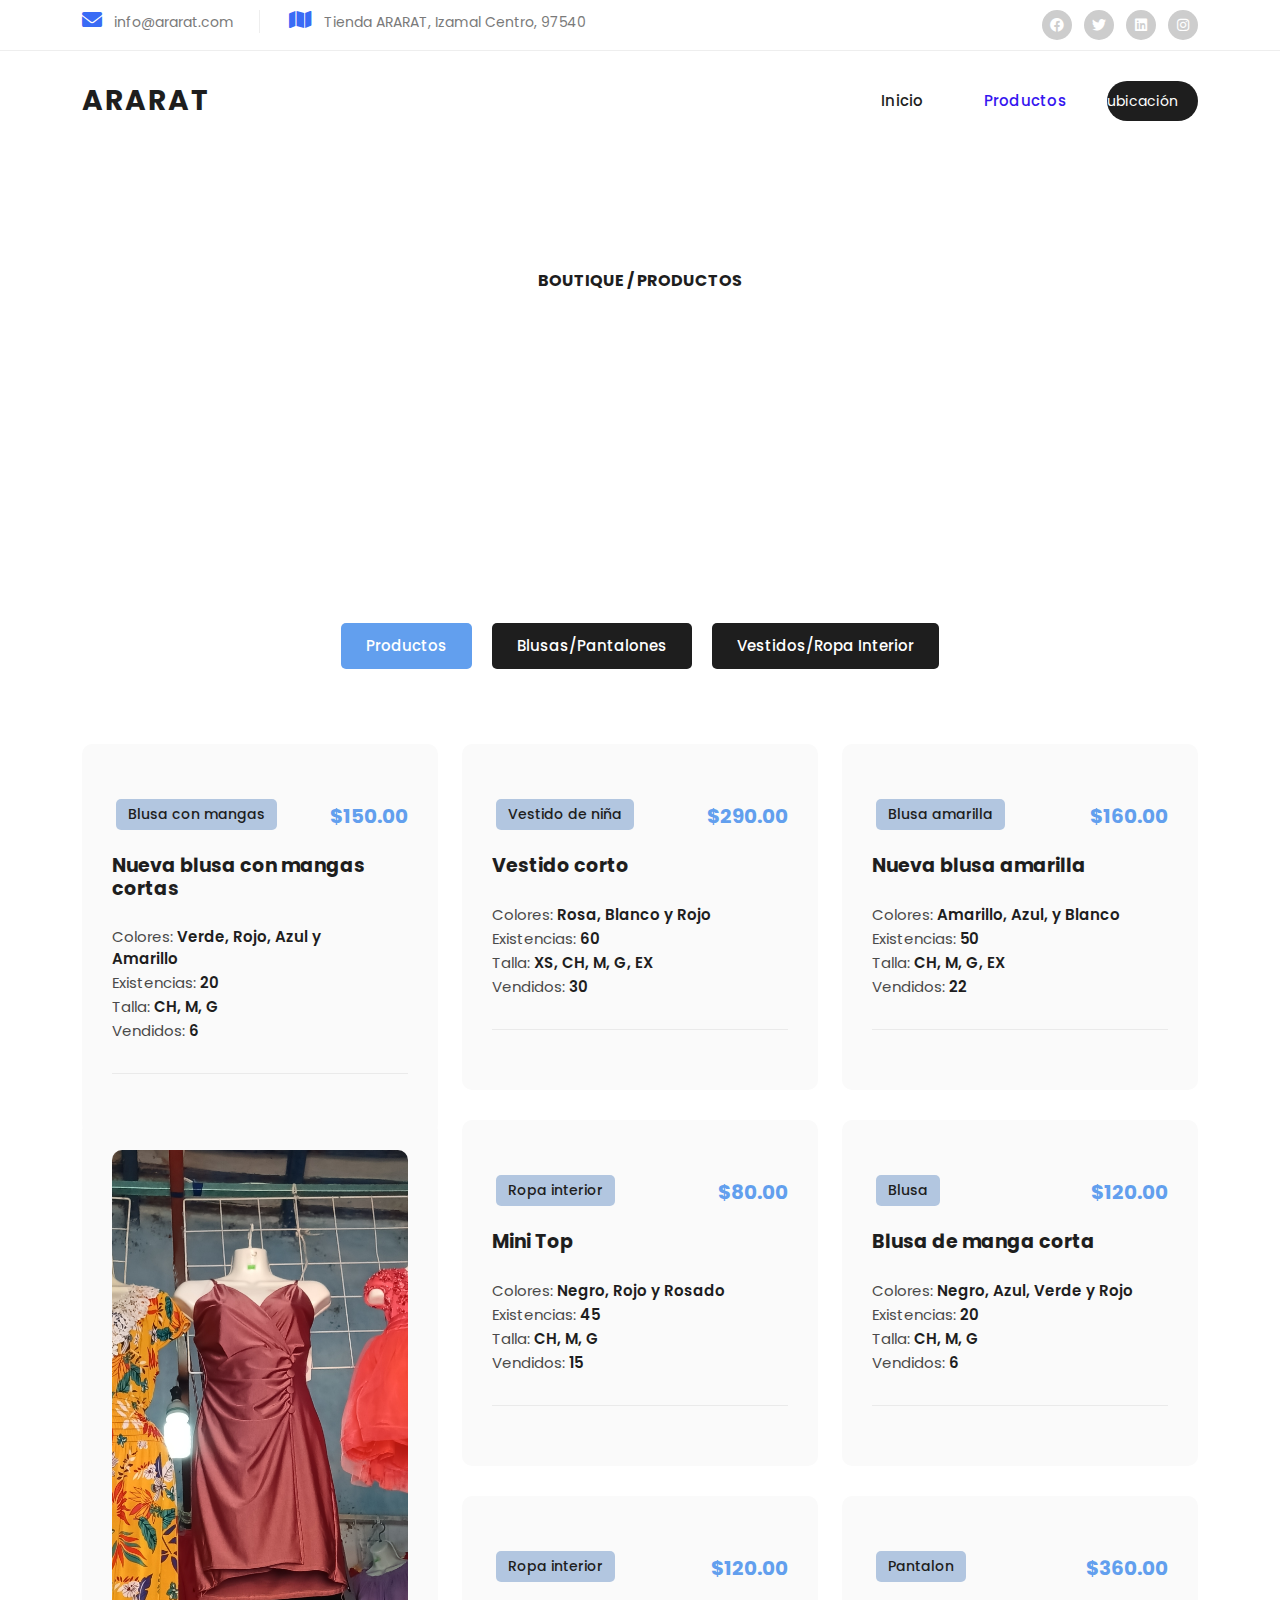
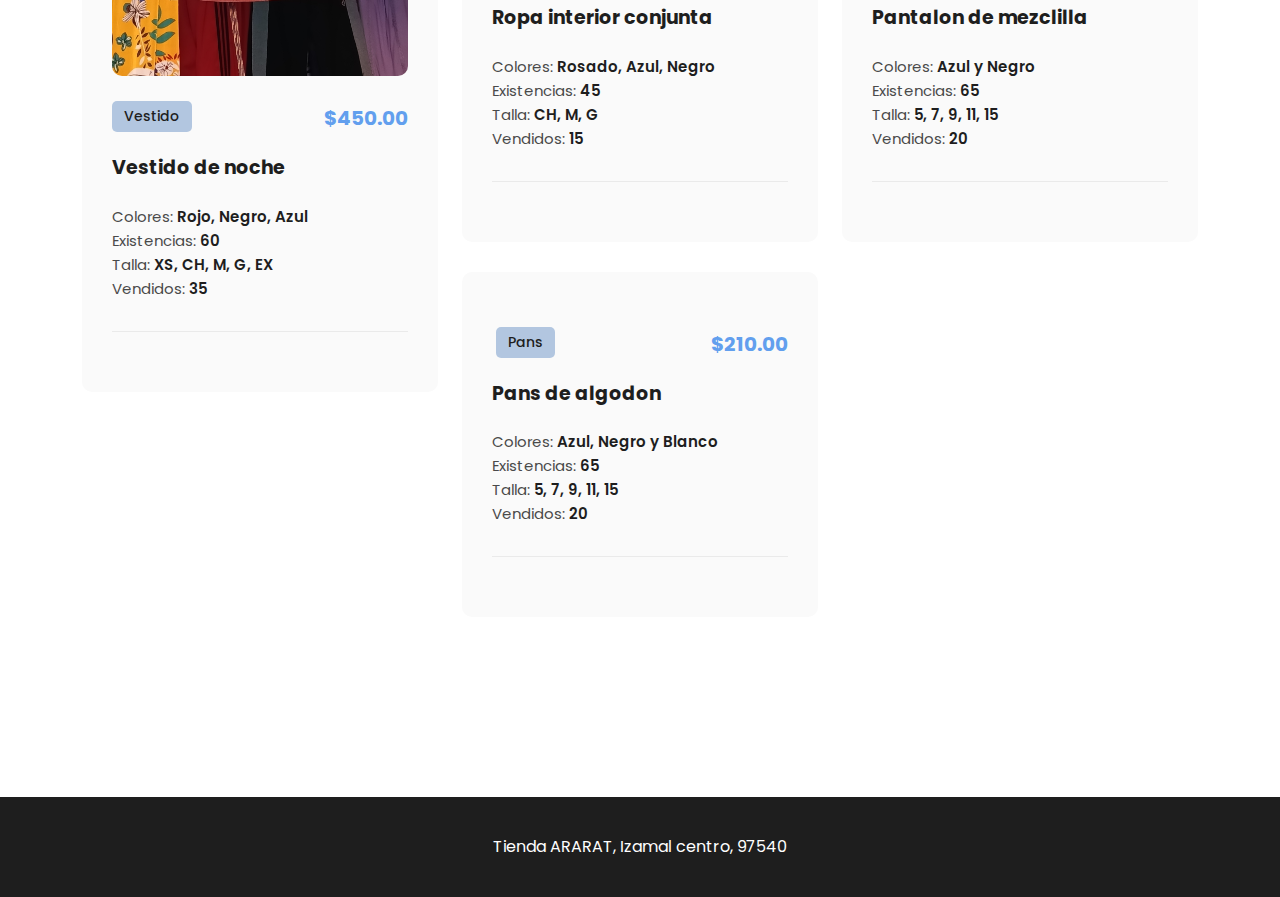
==== productos.html @ 34fafa38 "Add files via upload" ====
<!DOCTYPE html>
<html lang="en">

  <head>

    <meta charset="utf-8">
    <meta name="viewport" content="width=device-width, initial-scale=1, shrink-to-fit=no">
    <link href="https://fonts.googleapis.com/css2?family=Poppins:wght@100;200;300;400;500;600;700;800;900&display=swap" rel="stylesheet">

    <title>Tienda Ararat</title>

    <!-- Bootstrap core CSS -->
    <link href="vendor/bootstrap/css/bootstrap.min.css" rel="stylesheet">

    <!-- Additional CSS Files -->
    <link rel="stylesheet" href="assets/css/fontawesome.css">
    <link rel="stylesheet" href="assets/css/templatemo-villa-agency.css">
    <link rel="stylesheet" href="assets/css/owl.css">
    <link rel="stylesheet" href="assets/css/animate.css">
    <link rel="stylesheet"href="https://unpkg.com/swiper@7/swiper-bundle.min.css"/>
<!--

TemplateMo 591 villa agency

https://templatemo.com/tm-591-villa-agency

-->
  </head>

<body>

  <!-- ***** Preloader Start ***** -->
  <div id="js-preloader" class="js-preloader">
    <div class="preloader-inner">
      <span class="dot"></span>
      <div class="dots">
        <span></span>
        <span></span>
        <span></span>
      </div>
    </div>
  </div>
  <!-- ***** Preloader End ***** -->

  <div class="sub-header">
    <div class="container">
      <div class="row">
        <div class="col-lg-8 col-md-8">
          <ul class="info">
            <li><i class="fa fa-envelope"></i> info@ararat.com</li>
            <li><i class="fa fa-map"></i> Tienda ARARAT, Izamal Centro, 97540</li>
          </ul>
        </div>
        <div class="col-lg-4 col-md-4">
          <ul class="social-links">
            <li><a href="#"><i class="fab fa-facebook"></i></a></li>
            <li><a href="#"><i class="fab fa-twitter"></i></a></li>
            <li><a href="#"><i class="fab fa-linkedin"></i></a></li>
            <li><a href="#"><i class="fab fa-instagram"></i></a></li>
          </ul>
        </div>
      </div>
    </div>
  </div>

  <!-- ***** Header Area Start ***** -->
  <header class="header-area header-sticky">
    <div class="container">
        <div class="row">
            <div class="col-12">
                <nav class="main-nav">
                    <!-- ***** Logo Start ***** -->
                    <a href="index.html" class="logo">
                        <h1>ARARAT</h1>
                    </a>
                    <!-- ***** Logo End ***** -->
                    <!-- ***** Menu Start ***** -->
                    <ul class="nav">
                      <li><a href="index.html">Inicio</a></li>
                      <li><a href="productos.html" class="active">Productos</a></li>
                      <li><a href="ubica.html">ubicación</a></li>
                      
                  </ul>   
                    <a class='menu-trigger'>
                        <span>Menu</span>
                    </a>
                    <!-- ***** Menu End ***** -->
                </nav>
            </div>
        </div>
    </div>
  </header>
  <!-- ***** Header Area End ***** -->

  <div class="page-heading header-text">
    <div class="container">
      <div class="row">
        <div class="col-lg-12">
          <span class="breadcrumb"><a href="#">
            <h6>BOUTIQUE</a> / PRODUCTOS</span></h6>
          <h3>Categorias</h3>
        </div>
      </div>
    </div>
  </div>

  <div class="section properties">
    <div class="container">
      <ul class="properties-filter">
        <li>
          <a class="is_active" href="#!" data-filter="*">Productos</a>
        </li>
        <li>
          <a href="#!" data-filter=".adv">Blusas/Pantalones</a>
        </li>
        <li>
          <a href="#!" data-filter=".str">Vestidos/Ropa Interior</a>
        </li>
      </ul>
      <div class="row properties-box">
        <div class="col-lg-4 col-md-6 align-self-center mb-30 properties-items col-md-6 adv">
          <div class="item">
            <a href="property-details.html"><img src="assets/images/blusa1.jpg" alt=""></a>
            <span class="category">Blusa con mangas</span>
            <h6>$150.00</h6>
            <h4><a href="property-details.html">Nueva blusa con mangas cortas</a></h4>
            <ul>
              <li>Colores: <span>Verde, Rojo, Azul y Amarillo</span></li>
              <li>Existencias: <span>20</span></li> <p>
              <li>Talla: <span>CH, M, G</span></li> <p>
              <li>Vendidos: <span>6</span></li> <p>
            </ul>
            <div class="main-button">
              
            </div>
          </div>
        </div>
        <div class="col-lg-4 col-md-6 align-self-center mb-30 properties-items col-md-6 str">
          <div class="item">
            <a href="property-details.html"><img src="assets/images/vestidoniña.jpg" alt=""></a>
            <span class="category">Vestido de niña</span>
            <h6>$290.00</h6>
            <h4><a href="property-details.html">Vestido corto</a></h4>
            <ul>
              <li>Colores: <span>Rosa, Blanco y Rojo</span></li>
              <li>Existencias: <span>60</span></li> <p>
              <li>Talla: <span>XS, CH, M, G, EX</span></li> <p>
              <li>Vendidos: <span>30</span></li> <p>
            </ul>
            <div class="main-button">
              
            </div>
          </div>
        </div>
        <div class="col-lg-4 col-md-6 align-self-center mb-30 properties-items col-md-6 adv rac">
          <div class="item">
            <a href="property-details.html"><img src="assets/images/blusa2.jpg" alt=""></a>
            <span class="category">Blusa amarilla</span>
            <h6>$160.00</h6>
            <h4><a href="property-details.html">Nueva blusa amarilla</a></h4>
            <ul>
              <li>Colores: <span>Amarillo, Azul, y Blanco</span></li>
              <li>Existencias: <span>50</span></li> <p>
              <li>Talla: <span>CH, M, G, EX</span></li> <p>
              <li>Vendidos: <span>22</span></li> <p>
            </ul>
            <div class="main-button">
              
            </div>
          </div>
        </div>
        <div class="col-lg-4 col-md-6 align-self-center mb-30 properties-items col-md-6 str">
          <div class="item">
            <a href="property-details.html"><img src="assets/images/vestido2.jpg" alt=""></a>
            <span class="category">Vestido</span>
            <h6>$450.00</h6>
            <h4><a href="property-details.html">Vestido de noche</a></h4>
            <ul>
              <li>Colores: <span>Rojo, Negro, Azul</span></li>
              <li>Existencias: <span>60</span></li> <p>
              <li>Talla: <span>XS, CH, M, G, EX</span></li> <p>
              <li>Vendidos: <span>35</span></li> <p>
            </ul>
            <div class="main-button">
              
            </div>
          </div>
        </div>
        <div class="col-lg-4 col-md-6 align-self-center mb-30 properties-items col-md-6 rac str">
          <div class="item">
            <a href="property-details.html"><img src="assets/images/top.jpg" alt=""></a>
            <span class="category">Ropa interior</span>
            <h6>$80.00</h6>
            <h4><a href="property-details.html">Mini Top</a></h4>
            <ul>
              <li>Colores: <span>Negro, Rojo y Rosado</span></li>
              <li>Existencias: <span>45</span></li> <p>
              <li>Talla: <span>CH, M, G</span></li> <p>
              <li>Vendidos: <span>15</span></li> <p>
            </ul>
            <div class="main-button">
             
            </div>
          </div>
        </div>
        <div class="col-lg-4 col-md-6 align-self-center mb-30 properties-items col-md-6 rac adv">
          <div class="item">
            <a href="property-details.html"><img src="assets/images/blusa3.jpg" alt=""></a>
            <span class="category">Blusa</span>
            <h6>$120.00</h6>
            <h4><a href="property-details.html">Blusa de manga corta</a></h4>
            <ul>
              <li>Colores: <span>Negro, Azul, Verde y Rojo</span></li>
              <li>Existencias: <span>20</span></li> <p>
              <li>Talla: <span>CH, M, G</span></li> <p>
              <li>Vendidos: <span>6</span></li> <p>
            </ul>
            <div class="main-button">
             
            </div>
          </div>
        </div>
        <div class="col-lg-4 col-md-6 align-self-center mb-30 properties-items col-md-6 rac str">
          <div class="item">
            <a href="property-details.html"><img src="assets/images/ropainterior.jpg" alt=""></a>
            <span class="category">Ropa interior</span>
            <h6>$120.00</h6>
            <h4><a href="property-details.html">Ropa interior conjunta</a></h4>
            <ul>
              <li>Colores: <span>Rosado, Azul, Negro</span></li>
              <li>Existencias: <span>45</span></li> <p>
              <li>Talla: <span>CH, M, G</span></li> <p>
              <li>Vendidos: <span>15</span></li> <p>
            </ul>
            <div class="main-button">
              
            </div>
          </div>
        </div>
        <div class="col-lg-4 col-md-6 align-self-center mb-30 properties-items col-md-6 rac adv">
          <div class="item">
            <a href="property-details.html"><img src="assets/images/pantalon1.jpg" alt=""></a>
            <span class="category">Pantalon</span>
            <h6>$360.00</h6>
            <h4><a href="property-details.html">Pantalon de mezclilla</a></h4>
            <ul>
              <li>Colores: <span>Azul y Negro</span></li>
              <li>Existencias: <span>65</span></li> <p>
              <li>Talla: <span>5, 7, 9, 11, 15</span></li> <p>
              <li>Vendidos: <span>20</span></li> <p>
            </ul>
            <div class="main-button">
              
            </div>
          </div>
        </div>
        <div class="col-lg-4 col-md-6 align-self-center mb-30 properties-items col-md-6 rac adv">
          <div class="item">
            <a href="property-details.html"><img src="assets/images/pans.jpg" alt=""></a>
            <span class="category">Pans</span>
            <h6>$210.00</h6>
            <h4><a href="property-details.html">Pans de algodon</a></h4>
            <ul>
              <li>Colores: <span>Azul, Negro y Blanco</span></li>
              <li>Existencias: <span>65</span></li> <p>
              <li>Talla: <span>5, 7, 9, 11, 15</span></li> <p>
              <li>Vendidos: <span>20</span></li> <p>
            </ul>
            <div class="main-button">
              
            </div>
          </div>
        </div>
      </div>
      <div class="row">
        <div class="col-lg-12">
          
        </div>
      </div>
    </div>
  </div>

  <footer>
    <div class="container">
      <div class="col-lg-12">
        <p>Tienda ARARAT, Izamal centro, 97540 
  </footer>

  <!-- Scripts -->
  <!-- Bootstrap core JavaScript -->
  <script src="vendor/jquery/jquery.min.js"></script>
  <script src="vendor/bootstrap/js/bootstrap.min.js"></script>
  <script src="assets/js/isotope.min.js"></script>
  <script src="assets/js/owl-carousel.js"></script>
  <script src="assets/js/counter.js"></script>
  <script src="assets/js/custom.js"></script>

  </body>
</html>
---- assets/css/templatemo-villa-agency.css ----
/*

TemplateMo 591 villa agency

https://templatemo.com/tm-591-villa-agency

*/

/* ---------------------------------------------
Table of contents
------------------------------------------------
01. font & reset css
02. reset
03. global styles
04. header
05. banner
06. features
07. testimonials
08. contact
09. footer

--------------------------------------------- */
/* 
---------------------------------------------
font & reset css
--------------------------------------------- 
*/
@import url("https://fonts.googleapis.com/css2?family=Poppins:wght@100;200;300;400;500;600;700;800;900");
/* 
---------------------------------------------
reset
--------------------------------------------- 
*/
html, body, div, span, applet, object, iframe, h1, h2, h3, h4, h5, h6, p, blockquote, div
pre, a, abbr, acronym, address, big, cite, code, del, dfn, em, font, img, ins, kbd, q,
s, samp, small, strike, strong, sub, sup, tt, var, b, u, i, center, dl, dt, dd, ol, ul, li,
figure, header, nav, section, article, aside, footer, figcaption {
  margin: 0;
  padding: 0;
  border: 0;
  outline: 0;
}

.clearfix:after {
  content: ".";
  display: block;
  clear: both;
  visibility: hidden;
  line-height: 0;
  height: 0;
}

.clearfix {
  display: inline-block;
}

html[xmlns] .clearfix {
  display: block;
}

* html .clearfix {
  height: 1%;
}

ul, li {
  padding: 0;
  margin: 0;
  list-style: none;
}

header, nav, section, article, aside, footer, hgroup {
  display: block;
}

* {
  box-sizing: border-box;
}

html, body {
  font-family: 'Poppins', sans-serif;
  -ms-text-size-adjust: 100%;
  -webkit-font-smoothing: antialiased;
  -moz-osx-font-smoothing: grayscale;
}

a {
  text-decoration: none !important;
}

h1, h2, h3, h4, h5, h6 {
  color: #1e1e1e;
  margin-top: 0px;
  margin-bottom: 0px;
  font-weight: 700;
}

ul {
  margin-bottom: 0px;
}

p {
  font-size: 14px;
  line-height: 28px;
  color: #4a4a4a;
}

img {
  width: 100%;
  overflow: hidden;
}

/* 
---------------------------------------------
Global Styles
--------------------------------------------- 
*/
html,
body {
  font-family: 'Poppins', sans-serif;
}

::selection {
  background: #0071f8;
  color: #fff;
}

::-moz-selection {
  background: #0071f8;
  color: #fff;
}

.section {
  margin-top: 120px;
}

.section-heading {
  margin-bottom: 70px;
}

.section-heading h2 {
  font-size: 40px;
  font-weight: 700;
  text-transform: capitalize;
  margin-top: 20px;
  line-height: 56px;
}

.section-heading h2 em {
  font-style: normal;
  color: #0071f8;
}

.section-heading h6 {
  color: #629fee;
  font-size: 15px;
  text-transform: uppercase;
  font-weight: 700;
}

.icon-button a {
  display: inline-block;
  background-color: #1e1e1e;
  color: #fff;
  font-size: 14px;
  font-weight: 400;
  height: 50px;
  line-height: 50px;
  padding: 0px 30px 0px 0px;
  border-radius: 25px;
  transition: all .3s;
}

.icon-button a i {
  background-color: #0019f7;
  height: 50px;
  width: 50px;
  text-align: center;
  border-radius: 50%;
  line-height: 50px;
  display: inline-block;
  margin-right: 15px;
  margin-left: -1px;
}

.icon-button a:hover {
  color: #2600ff;
}

.icon-button a:hover i {
  color: #fff;
}

.main-button a {
  display: inline-block;
  background-color: #1e1e1e;
  color: #fff;
  font-size: 14px;
  font-weight: 500;
  height: 40px;
  line-height: 40px;
  padding: 0px 30px;
  border-radius: 25px;
  transition: all .3s;
}

.main-button a:hover {
  background-color: #0019f7;
  color: #fff;
}

/* 
---------------------------------------------
Pre-loader Style
--------------------------------------------- 
*/

.js-preloader {
  position: fixed;
  top: 0;
  left: 0;
  right: 0;
  bottom: 0;
  background-color: rgba(0,0,0,0.99);
  display: -webkit-box;
  display: flex;
  -webkit-box-align: center;
  align-items: center;
  -webkit-box-pack: center;
  justify-content: center;
  opacity: 1;
  visibility: visible;
  z-index: 9999;
  -webkit-transition: opacity 0.25s ease;
  transition: opacity 0.25s ease;
}

.js-preloader.loaded {
  opacity: 0;
  visibility: hidden;
  pointer-events: none;
}

@-webkit-keyframes dot {
  50% {
      -webkit-transform: translateX(96px);
      transform: translateX(96px);
  }
}

@keyframes dot {
  50% {
      -webkit-transform: translateX(96px);
      transform: translateX(96px);
  }
}

@-webkit-keyframes dots {
  50% {
      -webkit-transform: translateX(-31px);
      transform: translateX(-31px);
  }
}

@keyframes dots {
  50% {
      -webkit-transform: translateX(-31px);
      transform: translateX(-31px);
  }
}

.preloader-inner {
  position: relative;
  width: 142px;
  height: 40px;
  background: transparent;
}

.preloader-inner .dot {
  position: absolute;
  width: 16px;
  height: 16px;
  top: 12px;
  left: 15px;
  background: #0019f7;
  border-radius: 50%;
  -webkit-transform: translateX(0);
  transform: translateX(0);
  -webkit-animation: dot 2.8s infinite;
  animation: dot 2.8s infinite;
}

.preloader-inner .dots {
  -webkit-transform: translateX(0);
  transform: translateX(0);
  margin-top: 12px;
  margin-left: 31px;
  -webkit-animation: dots 2.8s infinite;
  animation: dots 2.8s infinite;
}

.preloader-inner .dots span {
  display: block;
  float: left;
  width: 16px;
  height: 16px;
  margin-left: 16px;
  background: #0019f7;
  border-radius: 50%;
}



/* 
---------------------------------------------
Header Style
--------------------------------------------- 
*/

.sub-header {
  background-color: #fff;
  padding: 10px 0px;
  border-bottom: 1px solid #eee;
}

.sub-header ul li {
  display: inline-block;
}

.sub-header ul.social-links {
  text-align: right;
}

.sub-header ul.social-links li {
  margin-left: 8px;
}

.sub-header ul.social-links li a {
  display: inline-block;
  width: 30px;
  height: 30px;
  background-color: #cdcdcd;
  border-radius: 50%;
  text-align: center;
  line-height: 30px;
  color: #fff;
  font-size: 14px;
  transition: all .3s;
}

.sub-header ul.social-links li a:hover {
  background-color: #0019f7;
}

.sub-header ul.info li {
  font-size: 14px;
  color: #7a7a7a;
  border-right: 1px solid #eee;
  margin-right: 25px;
  padding-right: 25px;
}

.sub-header ul.info li:last-child {
  margin-right: 0px;
  padding-right: 0px;
  border-right: none;
}

.sub-header ul.info li i {
  font-size: 20px;
  color: #396bf5;
  margin-right: 8px;
}

.background-header {
  background-color: #fff;
  height: 80px!important;
  position: fixed!important;
  top: 0!important;
  left: 0;
  right: 0;
  box-shadow: 0px 0px 10px rgba(0,0,0,0.15)!important;
  -webkit-transition: all .5s ease 0s;
  -moz-transition: all .5s ease 0s;
  -o-transition: all .5s ease 0s;
  transition: all .5s ease 0s;
}

.header-area {
  position: relative;
  background-color: #fff;
  height: 100px;
  z-index: 100;
  -webkit-transition: all .5s ease 0s;
  -moz-transition: all .5s ease 0s;
  -o-transition: all .5s ease 0s;
  transition: all .5s ease 0s;
}

.header-area .main-nav {
  background: transparent;
  display: flex;
}

.header-area .main-nav .logo {
  -webkit-transition: all 0.3s ease 0s;
  -moz-transition: all 0.3s ease 0s;
  -o-transition: all 0.3s ease 0s;
  transition: all 0.3s ease 0s;
  display: inline-block;
}

.header-area .main-nav .logo h1 {
  line-height: 100px;
  font-size: 28px;
  text-transform: uppercase;
  color: #1e1e1e;
  font-weight: 700;
  letter-spacing: 2px;
}

.background-header .main-nav .logo h1 {
  line-height: 80px;
}

.header-area .main-nav ul.nav {
  flex-basis: 100%;
  margin-top: 30px;
  justify-content: right;
  -webkit-transition: all 0.3s ease 0s;
  -moz-transition: all 0.3s ease 0s;
  -o-transition: all 0.3s ease 0s;
  transition: all 0.3s ease 0s;
  position: relative;
  z-index: 999;
}

.header-area .main-nav .nav li:last-child {
  padding-right: 0px;
}

.header-area .main-nav .nav li {
  padding-left: 10px;
  padding-right: 10px;
  height: 100px;
  line-height: 100px;
}

.header-area .main-nav .nav li a {
  display: block;
  padding-left: 20px;
  padding-right: 20px;
  font-weight: 500;
  font-size: 15px;
  height: 40px;
  line-height: 40px;
  text-transform: capitalize;
  color: #1e1e1e;
  -webkit-transition: all 0.4s ease 0s;
  -moz-transition: all 0.4s ease 0s;
  -o-transition: all 0.4s ease 0s;
  transition: all 0.4s ease 0s;
  border: transparent;
  letter-spacing: .25px;
}

.header-area .main-nav .nav li:last-child a {
  background-color: #1e1e1e;
  color: #fff;
  font-size: 14px;
  font-weight: 400;
  text-transform: none;
  border-radius: 20px;
  padding-left: 0px;
}

.header-area .main-nav .nav li:last-child a i {
  background-color: #2600ff;
  display: inline-block;
  width: 40px;
  height: 40px;
  text-align: center;
  line-height: 40px;
  margin-right: 10px;
  border-radius: 50%;
  margin-left: -1px;
}

.header-area .main-nav .nav li:last-child:hover a {
  background-color: #1e1e1e;
}

.header-area .main-nav .nav li:last-child:hover a i {
  color: #fff;
}

.header-area .main-nav .nav li:hover a {
  color: #3615f0;
}

.header-area .main-nav .nav li a.active {
  color: #3615f0;
}


.background-header .main-nav .nav li a.active {
  color: #3615f0;
}

.header-area .main-nav .menu-trigger {
  cursor: pointer;
  position: absolute;
  top: 23px;
  width: 32px;
  height: 40px;
  text-indent: -9999em;
  z-index: 99;
  right: 20px;
  display: none;
}

.background-header .main-nav .menu-trigger {
  top: 22px;
}

.background-header .main-nav ul.nav {
  margin-top: 20px;
}

.header-area .main-nav .menu-trigger span,
.header-area .main-nav .menu-trigger span:before,
.header-area .main-nav .menu-trigger span:after {
  -moz-transition: all 0.4s;
  -o-transition: all 0.4s;
  -webkit-transition: all 0.4s;
  transition: all 0.4s;
  background-color: #1e1e1e;
  display: block;
  position: absolute;
  width: 30px;
  height: 2px;
  left: 0;
}

.header-area .main-nav .menu-trigger span:before,
.header-area .main-nav .menu-trigger span:after {
  -moz-transition: all 0.4s;
  -o-transition: all 0.4s;
  -webkit-transition: all 0.4s;
  transition: all 0.4s;
  background-color: #1e1e1e;
  display: block;
  position: absolute;
  width: 30px;
  height: 2px;
  left: 0;
  width: 75%;
}

.header-area .main-nav .menu-trigger span:before,
.header-area .main-nav .menu-trigger span:after {
  content: "";
}

.header-area .main-nav .menu-trigger span {
  top: 16px;
}

.header-area .main-nav .menu-trigger span:before {
  -moz-transform-origin: 33% 100%;
  -ms-transform-origin: 33% 100%;
  -webkit-transform-origin: 33% 100%;
  transform-origin: 33% 100%;
  top: -10px;
  z-index: 10;
}

.header-area .main-nav .menu-trigger span:after {
  -moz-transform-origin: 33% 0;
  -ms-transform-origin: 33% 0;
  -webkit-transform-origin: 33% 0;
  transform-origin: 33% 0;
  top: 10px;
}

.header-area .main-nav .menu-trigger.active span,
.header-area .main-nav .menu-trigger.active span:before,
.header-area .main-nav .menu-trigger.active span:after {
  background-color: transparent;
  width: 100%;
}

.header-area .main-nav .menu-trigger.active span:before {
  -moz-transform: translateY(6px) translateX(1px) rotate(45deg);
  -ms-transform: translateY(6px) translateX(1px) rotate(45deg);
  -webkit-transform: translateY(6px) translateX(1px) rotate(45deg);
  transform: translateY(6px) translateX(1px) rotate(45deg);
  background-color: #1e1e1e;
}

.background-header .main-nav .menu-trigger.active span:before {
  background-color: #1e1e1e;
}

.header-area .main-nav .menu-trigger.active span:after {
  -moz-transform: translateY(-6px) translateX(1px) rotate(-45deg);
  -ms-transform: translateY(-6px) translateX(1px) rotate(-45deg);
  -webkit-transform: translateY(-6px) translateX(1px) rotate(-45deg);
  transform: translateY(-6px) translateX(1px) rotate(-45deg);
  background-color: #1e1e1e;
}

.background-header .main-nav .menu-trigger.active span:after {
  background-color: #1e1e1e;
}

.visible{
  display:inline !important;
}

@media (max-width: 1200px) {
  .header-area .main-nav .nav li {
    padding-left: 5px;
    padding-right: 5px;
  }

}

@media (max-width: 767px) {
  .background-header .main-nav {
    box-shadow: 0px 0px 15px rgba(0, 0, 0, 0.15);
    border-radius: 0px 0px 25px 25px;
    width: 100%;
  }
  .background-header .main-nav .nav,
  .header-area .main-nav .nav {
    background-color: #fff;
  }
  .background-header .main-nav .nav li a,
  .header-area .main-nav .nav li a {
    line-height: 50px;
    height: 50px;
    font-weight: 400;
    color: #1e1e1e;
    background-color: #fff;
     border-radius: 0px 0px 25px 25px;
  }
  .background-header .main-nav .nav li,
  .header-area .main-nav .nav li {
    border-top: 1px solid #ddd;
    background-color: #f1f0fe;
    height: 50px;
    border-radius: 0px 0px 25px 25px;
  }
  .header-area .main-nav .nav {
    height: auto;
    flex-basis: 100%;
  }
  .header-area .main-nav .logo {
    position: absolute;
    left: 30px;
    top: 0px;
  }
  .background-header .main-nav .logo {
    top: 0px;
  }
  .background-header .main-nav .border-button {
    top: 0px !important;
  }
  .header-area .main-nav .border-button {
    position: absolute;
    top: 15px;
    right: 70px;
  }
  .header-area.header-sticky .nav li a:hover,
  .header-area.header-sticky .nav li a.active {
    color: #fcb5b9!important;
    opacity: 1;
  }
  .header-area.header-sticky .nav li.search-icon a {
    width: 100%;
  }
  .header-area .nav li:last-child a {
    background-color: transparent !important;
    font-weight: 300 !important;
    text-transform: capitalize !important;
  }
  .header-area {
    padding: 0px 15px;
    height: 80px;
    box-shadow: none;
    text-align: center;
  }
  .header-area .container {
    padding: 0px;
  }
  .header-area .logo {
    margin-left: 0px;
  }
  .header-area .menu-trigger {
    display: block !important;
  }
  .header-area .main-nav {
    overflow: hidden;
  }
  .header-area .main-nav .nav {
    float: none;
    width: 100%;
    display: none;
    -webkit-transition: all 0s ease 0s;
    -moz-transition: all 0s ease 0s;
    -o-transition: all 0s ease 0s;
    transition: all 0s ease 0s;
    margin-left: 0px;
  }
  .header-area .main-nav .nav li:first-child {
    border-top: 1px solid #eee;
  }
  .header-area.header-sticky .nav {
    margin-top: 80px !important;
  }
  .background-header.header-sticky .nav {
    margin-top: 80px !important;
  }
  .header-area .main-nav .nav li {
    width: 100%;
    background: #fff;
    padding-left: 0px !important;
    padding-right: 0px !important;
  }
  
}

/* 
---------------------------------------------
Banner Style
--------------------------------------------- 
*/

.main-banner .item {
  background-position: center center;
  background-repeat: no-repeat;
  background-size: cover;
  padding: 220px 20% 320px 20%;
  margin-top: 0px;
}

.main-banner .item-1 {
  background-image: url(../images/banner-01.jpg);
}

.main-banner .item-2 {
  background-image: url(../images/banner-02.jpg);
}

.main-banner .item-3 {
  background-image: url(../images/banner-03.jpg);
}

.main-banner .item span.category {
  background-color: #fff;
  color: #1e1e1e;
  font-size: 16px;
  font-weight: 500;
  text-transform: capitalize;
  padding: 6px 15px;
  display: inline-block;
  margin-bottom: 30px;
}

.main-banner .item span.category em {
  font-style: normal;
  color:#3615f0;
}

.main-banner .item h2 {
  font-size: 62px;
  font-weight: 700;
  text-transform: uppercase;
  color: #fff;
  line-height: 72px;
  width: 50%;
  margin-bottom: 0px;
}

.main-banner .owl-dots {
  position: absolute;
  bottom: 60px;
  left: 20%;
}

.main-banner .owl-dots .owl-dot {
  width: 10px;
  height: 10px;
  background-color: #fff;
  border-radius: 50%;
  margin-right: 10px;
  transition: all .5s;
}

.main-banner .owl-dots .active {
  background-color: #3615f0;
}

.main-banner .owl-nav {
  position: absolute;
  top: 50%;
  width: 100%;
  transform: translateY(-50px);
}

.main-banner .owl-nav .owl-prev i,
.main-banner .owl-nav .owl-next i {
  width: 50px;
  height: 50px;
  line-height: 50px;
  font-size: 24px;
  display: inline-block;
  color: #fff;
  background-color: rgba(255, 255, 255, 0.2);
  border-radius: 50%;
  opacity: 1;
  transition: all .3s;
}

.main-banner .owl-nav .owl-prev i {
  position: absolute;
  left: 45px;
}

.main-banner .owl-nav .owl-next i {
  position: absolute;
  right: 45px;
}

.main-banner .owl-nav .owl-prev i:hover,
.main-banner .owl-nav .owl-next i:hover {
  opacity: 1;
  background-color: rgba(255, 255, 255, 0.5);
}



/* 
---------------------------------------------
Featured Style
--------------------------------------------- 
*/

.featured .left-image {
  position: relative;
}

.featured .left-image img {
  padding-left: 55px;
}

.featured .left-image a {
  display: inline-block;
  width: 110px;
  height: 110px;
  line-height: 110px;
  background-color: #3615f0;
  border-radius: 50%;
  text-align: center;
  position: absolute;
  left: 0;
  bottom: -55px;
}

.featured .section-heading {
  margin-left: 10px;
  margin-right: 10px;
  margin-bottom: 60px;
}

.featured .section-heading h2 {
  width: 70%;
}

.featured .accordion {
  margin-left: 10px;
  margin-right: 10px;
  --bs-accordion-border-radius: 10px;
  --bs-accordion-inner-border-radius: 10px;
  --bs-accordion-bg: #fafafa;
  --bs-accordion-border-color: none;
  border: none !important;
}

.featured .accordion-header {
  border-bottom: 1px solid #eaeaea;
}

.featured .accordion-button {
  box-shadow: none;
  font-size: 17px;
  font-weight: 500;
  color: #1e1e1e;
}

.featured .accordion-button:not(.collapsed) {
  color: #006eff;
  background-color: #fafafa;
  outline: none;
}

.featured .accordion-button::after {
  display: none;
}

.featured #headingThree {
  border-bottom: none;
}

.featured .accordion-item:last-of-type .accordion-collapse {
  border-top: 1px solid #eaeaea;
}

.featured .info-table {
  border-radius: 10px;
  box-shadow: 0px 0px 15px rgba(0, 0, 0, 0.15);
  padding: 35px 30px;
}

.featured .info-table ul li {
  display: block;
  margin-bottom: 35px;
  padding-bottom: 35px;
  border-bottom: 1px solid #eee;
}

.featured .info-table ul li:last-child {
  border-bottom: none;
  padding-bottom: 0;
  margin-bottom: 0;
}

.featured .info-table ul li img {
  float: left;
  margin-right: 25px;
}

.featured .info-table ul li h4 {
  font-size: 22px;
  font-weight: 600;
}

.featured .info-table ul li h4 span {
  font-size: 15px;
  color: #aaa;
  font-weight: 400;
}

/* 
---------------------------------------------
Video Style
--------------------------------------------- 
*/

.video {
  background-image: url(../images/video-bg.jpg);
  background-repeat: no-repeat;
  background-size: cover;
  background-position: center center;
  padding: 100px 0px 250px 0px;
  position: relative;
}

.video-content {
  margin-top: -240px;
}

.video .section-heading h2 {
  color: #fff;
}

.video-content .video-frame {
  position: relative;
  box-shadow: 0px 0px 15px rgba(0, 0, 0, 0.15);
  border-radius: 10px;
}

.video-content .video-frame img {
  border-radius: 10px;
}

.video-content .video-frame a {
  position: absolute;
  left: 50%;
  top: 50%;
  transform: translate(-26px, -26px);
  width: 52px;
  height: 52px;
  background-color: #fff;
  border-radius: 50%;
  display: inline-block;
  text-align: center;
  line-height: 52px;
  color: #3615f0;
  outline: 15px solid rgba(254, 85, 37, 0.5);
  font-size: 18px;
}

/* 
---------------------------------------------
Fun Facts Style
--------------------------------------------- 
*/

.fun-facts {
  text-align: center;
  margin-top: 125px;
}

.fun-facts .counter {
  background-color: #ffeee9;
  position: relative;
  border-radius: 10px;
  width: 270px;
  padding: 20px 0px;
  display: inline-block;
}

.fun-facts .counter h2,
.fun-facts .counter p {
  display: inline-flex;
  vertical-align: middle;
}

.fun-facts .counter p {
  text-align: left;
  font-size: 16px;
  color: #1e1e1e;
  font-weight: 600;
  line-height: 28px;
}

.fun-facts .counter h2 {
  margin-right: 25px;
  font-size: 40px;
  color: #3615f0;
}

.fun-facts .counter:after {
  position: absolute;
  width: 50px;
  height: 50px;
  background-color: #3615f0;
  border-radius: 50%;
  content: '';
  right: -25px;
  top: -25px;
}


/* 
---------------------------------------------
Best Deal Style
--------------------------------------------- 
*/

.best-deal {
  background-color: #fafafa;
  padding: 100px 0px;
}

.best-deal .tab-content img {
  padding: 0px 45px;
}

.best-deal .tabs-content .nav-link {
  font-size: 16px;
  font-weight: 500;
  background-color: #1e1e1e !important;
  border-radius: 5px;
  height: 50px;
  line-height: 50px;
  display: inline-block;
  padding: 0px 25px;
  color: #fff;
}

.best-deal .tabs-content .nav-tabs .nav-link.active {
  background-color: #3615f0 !important;
  color: #fff;
}

.best-deal .tabs-content ul.nav-tabs {
  border-bottom: none !important;
  margin-bottom: 80px;
  align-items: end;
  justify-content: end;
  margin-top: -130px;
}

.best-deal .tabs-content ul.nav-tabs li {
  padding-right: 0px;
  border-right: none;
  margin-left: 20px;
}

.best-deal .info-table {
  border-radius: 10px;
  box-shadow: 0px 0px 15px rgba(0, 0, 0, 0.15);
  padding: 35px 30px;
}

.best-deal .info-table ul li {
  display: block;
  margin-bottom: 24px;
  padding-bottom: 24px;
  border-bottom: 1px solid #eee;
  text-align: left;
  font-size: 15px;
  color: #aaa;
  font-weight: 400;
}

.best-deal .info-table ul li:last-child {
  border-bottom: none;
  padding-bottom: 0;
  margin-bottom: 0;
}

.best-deal .info-table ul li span {
  font-size: 20px;
  color: #1e1e1e;
  font-weight: 700;
  float: right;
  display: inline-block;
}

.best-deal .tabs-content {
  padding: 0px;
  background-color: transparent;
}

.best-deal .tabs-content h4 {
  font-size: 17px;
  font-weight: 600;
  margin-bottom: 30px;
}

.best-deal .icon-button {
  margin-top: 30px;
}


/* 
---------------------------------------------
Properties Style
--------------------------------------------- 
*/

.properties .item {
  background-color: #fafafa;
  border-radius: 10px;
  padding: 30px;
  margin-bottom: 30px;
}

.properties .item img {
  border-radius: 10px;
}

.properties .item span.category {
  background-color: #b2c6e0;
  font-weight: 500;
  border-radius: 5px;
  font-size: 14px;
  color: #1e1e1e;
  padding: 5px 12px;
  display: inline-block;
  margin-top: 25px;
}

.properties .item h4 {
  font-size: 19px;
  margin: 25px 0px;
}

.properties .item h4 a {
  color: #1e1e1e;
}

.properties .item ul li {
  display: inline-block;
  font-size: 15px;
  color: #4a4a4a;
  margin-right: 20px;
}

.properties .item ul li span {
  font-weight: 600;
  color: #1e1e1e;
}

.properties .item ul {
  border-bottom: 1px solid #eaeaea;
  margin-bottom: 30px;
  padding-bottom: 30px;
}

.properties .item h6 {
  font-size: 20px;
  color: #629fee;
  margin-top: 6px;
  display: inline-block;
  float: right;
  margin-top: 30px;
}

.properties .item .main-button {
  text-align: center;
}


/* 
---------------------------------------------
Contact Style
--------------------------------------------- 
*/

.contact {
  background-image: url(../images/contact-bg.jpg);
  background-repeat: no-repeat;
  background-size: cover;
  background-position: center center;
  padding: 100px 0px 250px 0px;
  position: relative;
}

.contact .section-heading h2 {
  color: #fff;
}

.contact-content {
  margin-top: -240px;
  position: relative;
  z-index: 1;
}

.contact-content #map {
  border-radius: 10px;
  margin-bottom: 60px;
}

.contact-content .item {
  border-radius: 10px;
  box-shadow: 0px 0px 15px rgba(0, 0, 0, 0.15);
  padding: 35px 30px;
  background-color: #fff;
}

.contact-content .phone {
  margin-right: 15px;
}

.contact-content .email {
  margin-left: 15px;
}

.contact-content .item img {
  float: left;
  margin-right: 25px;
  vertical-align: middle;
}

.contact-content .item h6 {
  font-size: 20px;
  font-weight: 600;
  vertical-align: middle;
}

.contact-content .item h6 span {
  font-size: 15px;
  color: #aaaaaa;
  font-weight: 400;
}

.contact-content #contact-form {
  margin-left: 30px;
  border-radius: 10px;
  box-shadow: 0px 0px 15px rgba(0, 0, 0, 0.15);
  padding: 35px 30px;
  background-color: #fff;
}

.contact-content #contact-form label {
  font-size: 15px;
  color: #3a3a3a;
  margin-bottom: 15px;
}

.contact-content #contact-form input {
  width: 100%;
  height: 44px;
  border-radius: 22px;
  background-color: #f6f6f6;
  border: none;
  margin-bottom: 30px;
  font-size: 14px;
  padding: 0px 15px;
}

.contact-content #contact-form textarea {
  width: 100%;
  height: 150px;
  max-height: 180px;
  border-radius: 22px;
  background-color: #f6f6f6;
  border: none;
  margin-bottom: 40px;
  font-size: 14px;
  padding: 15px 15px;
}

.contact-content #contact-form button {
  background-color: #1e1e1e;
  height: 44px;
  border-radius: 22px;
  padding: 0px 20px;
  color: #fff;
  border: none;
  font-size: 15px;
  font-weight: 500;
  transition: all .5s;
}

.contact-content #contact-form button:hover {
  background-color: #3615f0;
}


/* 
---------------------------------------------
Footer Style
--------------------------------------------- 
*/

footer.footer-no-gap {
  margin-top: 0px;
}

footer {
  margin-top: 150px;
  background-color: #1e1e1e;
  min-height: 100px;
}

footer p {
  text-align: center;
  line-height: 100px;
  color: #fff;
  font-size: 16px;
  font-weight: 400;
}

footer p a {
  color: #fff;
  transition: all .3s;
  position: relative;
  z-index: 3;
}

footer p a:hover {
  opacity: 0.75;
}


/* 
---------------------------------------------
Page Header Style
--------------------------------------------- 
*/

.page-heading {
  background-image: url(../images/page-heading-bg.jpg);
  background-position: center bottom;
  background-repeat: no-repeat;
  background-size: cover;
  padding: 110px 0px;
  text-align: center;
}

.page-heading span {
  background-color: #fff;
  color: #1e1e1e;
  font-size: 14px;
  font-weight: 500;
  text-transform: uppercase;
  padding: 10px 25px;
  display: inline-block;
  margin-bottom: 30px;
}

.page-heading span a {
  color: #1e1e1e;
}

.page-heading h3 {
  font-size: 48px;
  font-weight: 900;
  text-transform: uppercase;
  color: #fff;
}


/* 
---------------------------------------------
Properties Style
--------------------------------------------- 
*/

.properties ul.properties-filter {
  list-style: none;
  text-align: center;
  margin-bottom: 70px;
}

.properties ul.properties-filter li {
  display: inline-block;
  margin: 5px 8px;
}

.properties ul.properties-filter li a {
  display: inline-block;
  text-align: center;
  font-size: 15px;
  text-transform: capitalize;
  font-weight: 500;
  color: #fff;
  background-color: #1e1e1e;
  padding: 12px 25px;
  border-radius: 5px;
  transition: all .3s;
}

.properties ul.properties-filter li a.is_active {
  background-color: #629fee;
  color: #fff;
}

.properties ul.properties-filter li a.is_active:hover {
  color: #fff;
}

.properties ul.properties-filter li a:hover {
  color: #629fee;
}

.properties ul.pagination {
  margin-top: 50px;
  text-align: center;
  width: 100%;
  display: inline-block;
}

.properties ul.pagination li {
  display: inline-block;
  margin: 0px 5px;
}

.properties ul.pagination li a {
  display: inline-block;
  width: 40px;
  height: 40px;
  line-height: 40px;
  text-align: center;
  background-color: #1e1e1e;
  color: #fff;
  font-size: 15px;
  font-weight: 600;
  border-radius: 50%;
  transition: all .3s;
}

.properties ul.pagination li a:hover,
.properties ul.pagination li a.is_active {
  background-color: #3615f0;
  color: #fff;
}


/* 
---------------------------------------------
Single Page Style
--------------------------------------------- 
*/

.single-property .main-image img {
  float: none;
}

.single-property .main-content h4 {
  font-size: 25px;
  margin-top: 25px;
  margin-bottom: 40px;
  padding-bottom: 40px;
  border-bottom: 1px solid #eee;
}

.single-property .main-content span.category {
  background-color: #629fee;
  font-weight: 500;
  border-radius: 5px;
  font-size: 14px;
  color: #1e1e1e;
  padding: 5px 12px;
  display: inline-block;
  margin-top: 40px;
}

.single-property .accordion {
  margin-top: 60px;
  margin-left: 0px;
  margin-right: 0px;
  --bs-accordion-border-radius: 10px;
  --bs-accordion-inner-border-radius: 10px;
  --bs-accordion-bg: #fafafa;
  --bs-accordion-border-color: none;
  border: none !important;
}

.single-property .accordion-header {
  border-bottom: 1px solid #eaeaea;
}

.single-property .accordion-button {
  box-shadow: none;
  font-size: 17px;
  font-weight: 500;
  color: #1e1e1e;
}

.single-property .accordion-button:not(.collapsed) {
  color: #3615f0;
  background-color: #fafafa;
  outline: none;
}

.single-property .accordion-button::after {
  display: none;
}

.single-property #headingThree {
  border-bottom: none;
}

.single-property .accordion-item:last-of-type .accordion-collapse {
  border-top: 1px solid #eaeaea;
}

.single-property .info-table {
  border-radius: 10px;
  box-shadow: 0px 0px 15px rgba(0, 0, 0, 0.15);
  padding: 35px 30px;
  margin-left: 60px;
}

.single-property .info-table ul li {
  display: block;
  margin-bottom: 35px;
  padding-bottom: 35px;
  border-bottom: 1px solid #eee;
}

.single-property .info-table ul li:last-child {
  border-bottom: none;
  padding-bottom: 0;
  margin-bottom: 0;
}

.single-property .info-table ul li img {
  float: left;
  margin-right: 25px;
}

.single-property .info-table ul li h4 {
  font-size: 22px;
  font-weight: 600;
}

.single-property .info-table ul li h4 span {
  font-size: 15px;
  color: #aaa;
  font-weight: 400;
}


/* 
---------------------------------------------
Contact Page Style
--------------------------------------------- 
*/

.contact-page #map {
  margin-top: 100px;
}

.contact-page .section-heading {
  margin-bottom: 40px;
  margin-right: 280px;
}

.contact-page p {
  margin-bottom: 50px;
}

.contact-page .item {
  border-radius: 10px;
  box-shadow: 0px 0px 15px rgba(0, 0, 0, 0.15);
  padding: 35px 30px;
  background-color: #fff;
  display: inline-block;
  min-width: 360px;
}

.contact-page .phone {
  margin-bottom: 30px;
}

.contact-page .item img {
  float: left;
  margin-right: 25px;
  vertical-align: middle;
}

.contact-page .item h6 {
  font-size: 20px;
  font-weight: 600;
  vertical-align: middle;
}

.contact-page .item h6 span {
  font-size: 15px;
  color: #aaaaaa;
  font-weight: 400;
}

.contact-page #contact-form {
  margin-left: 30px;
  border-radius: 10px;
  box-shadow: 0px 0px 15px rgba(0, 0, 0, 0.15);
  padding: 35px 30px;
  background-color: #fff;
}

.contact-page #contact-form label {
  font-size: 15px;
  color: #3a3a3a;
  margin-bottom: 15px;
}

.contact-page #contact-form input {
  width: 100%;
  height: 44px;
  border-radius: 22px;
  background-color: #f6f6f6;
  border: none;
  margin-bottom: 30px;
  font-size: 14px;
  padding: 0px 15px;
}

.contact-page #contact-form textarea {
  width: 100%;
  height: 150px;
  max-height: 180px;
  border-radius: 22px;
  background-color: #f6f6f6;
  border: none;
  margin-bottom: 40px;
  font-size: 14px;
  padding: 15px 15px;
}

.contact-page #contact-form button {
  background-color: #1e1e1e;
  height: 44px;
  border-radius: 22px;
  padding: 0px 20px;
  color: #fff;
  border: none;
  font-size: 15px;
  font-weight: 500;
  transition: all .5s;
}

.contact-page #contact-form button:hover {
  background-color:#5e44ee;
}


/* 
---------------------------------------------
Responsive Style
--------------------------------------------- 
*/

body {
  overflow-x: hidden;
}

@media (max-width: 767px) {
  .header-area .main-nav .logo h1 {
    line-height: 80px !important;
  }
  .best-deal .tabs-content .nav-link {
    font-size: 14px;
    padding: 0px 15px;
    height: 44px;
    line-height: 44px;
  }
  .best-deal .tabs-content ul.nav-tabs li {
    margin: 0px 5px;
  }
  .properties ul.properties-filter li a {
    font-size: 14px;
    padding: 10px 15px;
  }
  .properties ul.properties-filter li {
    margin: 5px;
  }
  .header-area .main-nav .nav li:last-child {
    display: none;
  }
}

@media (max-width: 992px) {
  .sub-header {
    display: none;
  }
  .header-area .main-nav .logo h1 {
    line-height: 100px;
  }
  .background-header .main-nav .logo h1 {
    line-height: 80px;
  }
  .header-area .main-nav .nav li a {
    padding-left: 3px;
    padding-right: 3px;
  }
  .header-area .main-nav .nav li:last-child a {
    padding-right: 15px;
  }
  .main-banner .item h2 {
    width: 100%;
  }
  .featured .section-heading {
    margin-left: 0px;
    margin-right: 0px;
    margin-top: 100px;
  }
  .featured .accordion {
    margin-left: 0px;
    margin-right: 0px;
  }
  .featured .info-table {
    margin-top: 45px;
  }
  .fun-facts .counter {
    margin-bottom: 45px;
  }
  .best-deal .section-heading {
    text-align: center;
  }
  .best-deal .tabs-content ul.nav-tabs {
    margin-top: 0px;
    justify-content: center;
  }
  .best-deal .info-table {
    margin-bottom: 45px;
  }
  .best-deal .tab-content img {
    padding: 0px;
  }
  .best-deal .tabs-content h4 {
    margin-top: 45px;
  }
  .properties .item h6 {
    text-align: center;
    margin-bottom: 15px;
  }
  .properties .item .main-button {
    text-align: center;
  }
  .properties .item ul li {
    margin-right: 10px;
    font-size: 13px;
  }
  .contact-content .phone {
    margin-right: 0px;
    margin-bottom: 20px;
  }
  .contact-content .email {
    margin-left: 0px;
    margin-bottom: 45px;
  }
  .contact-content #contact-form {
    margin-left: 0px;
  }
  .single-property .info-table {
    margin-left: 0px;
    margin-top: 45px;
  }
  .contact-page .section-heading {
    margin-right: 0px !important;
  }
  .contact-page #contact-form {
    margin-left: 0px;
    margin-top: 60px;
  }
  .best-deal .info-table ul li span {
    float: right !important;
    width: auto !important;
  }
}

@media (max-width: 1200px) {
  .best-deal .info-table ul li span {
    float: none;
    width: 100%;
  }
  .contact-page .section-heading {
    margin-right: 100px;
  }
}
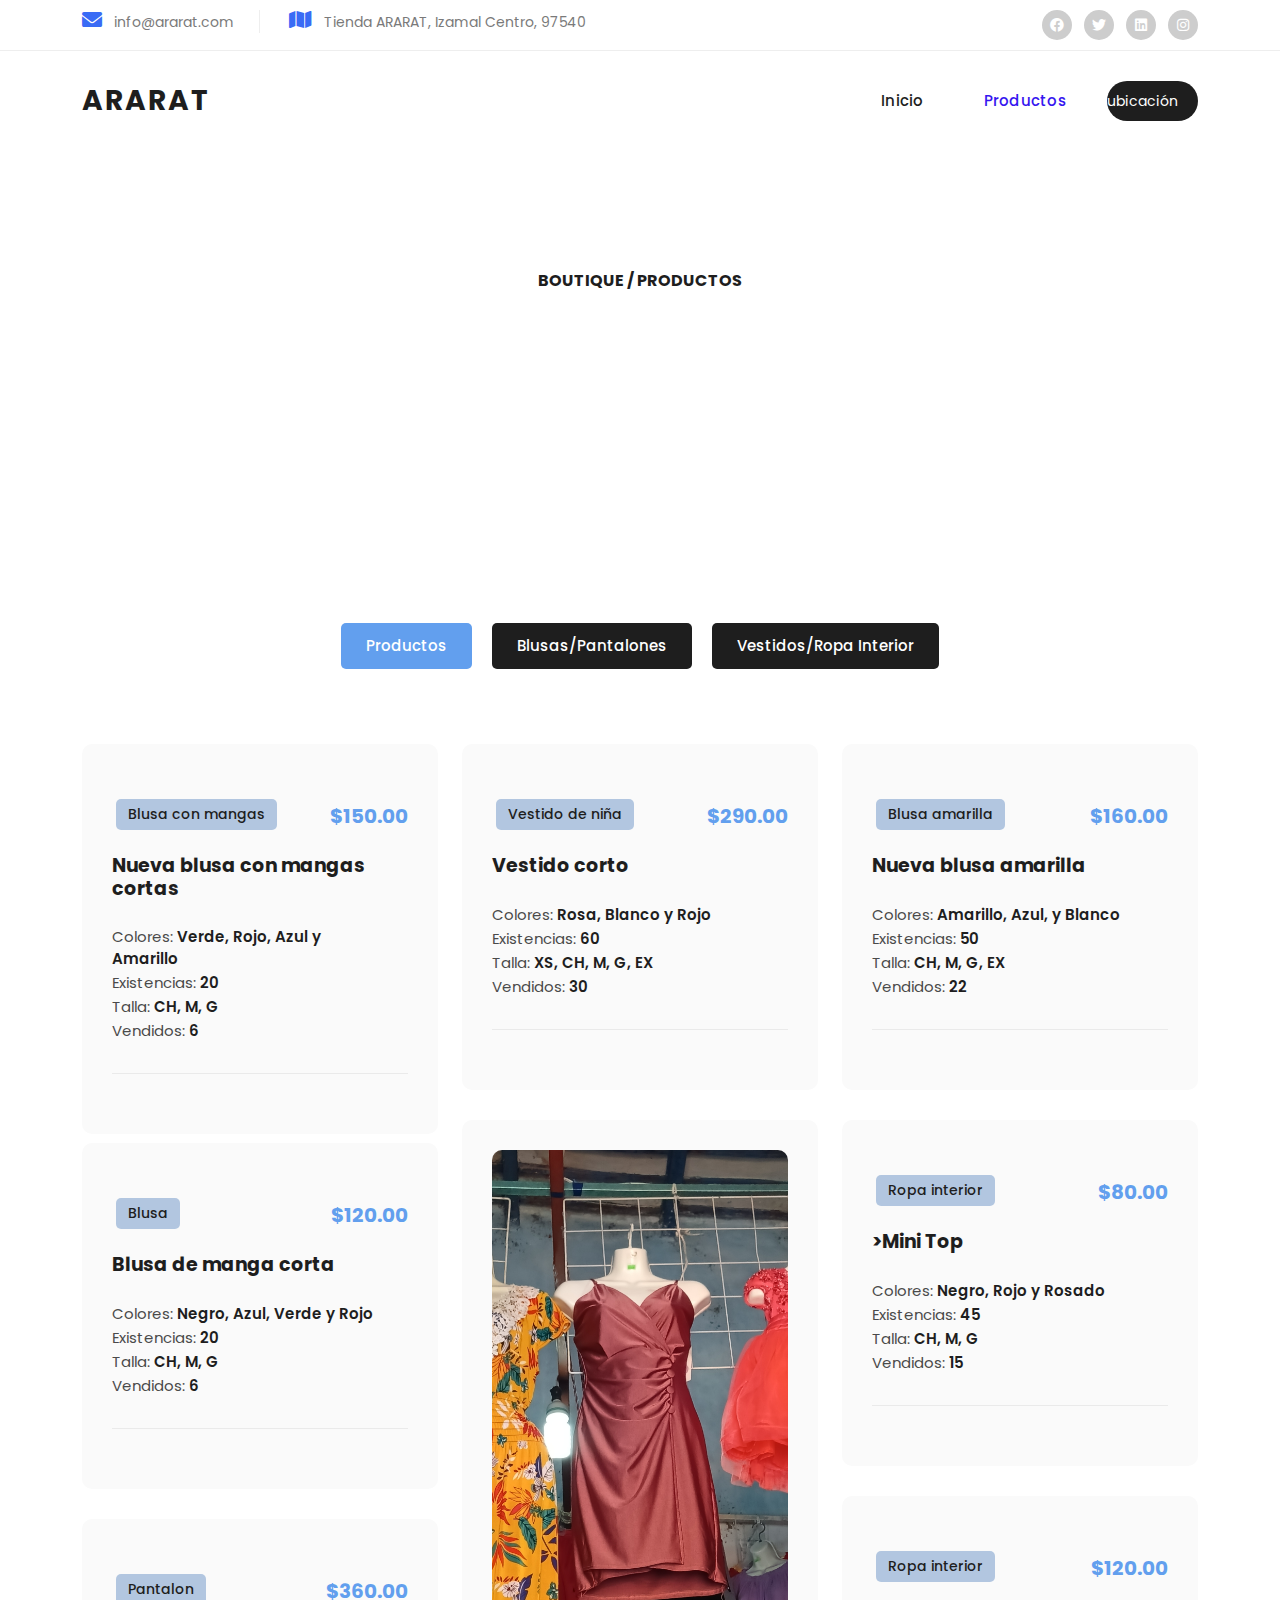
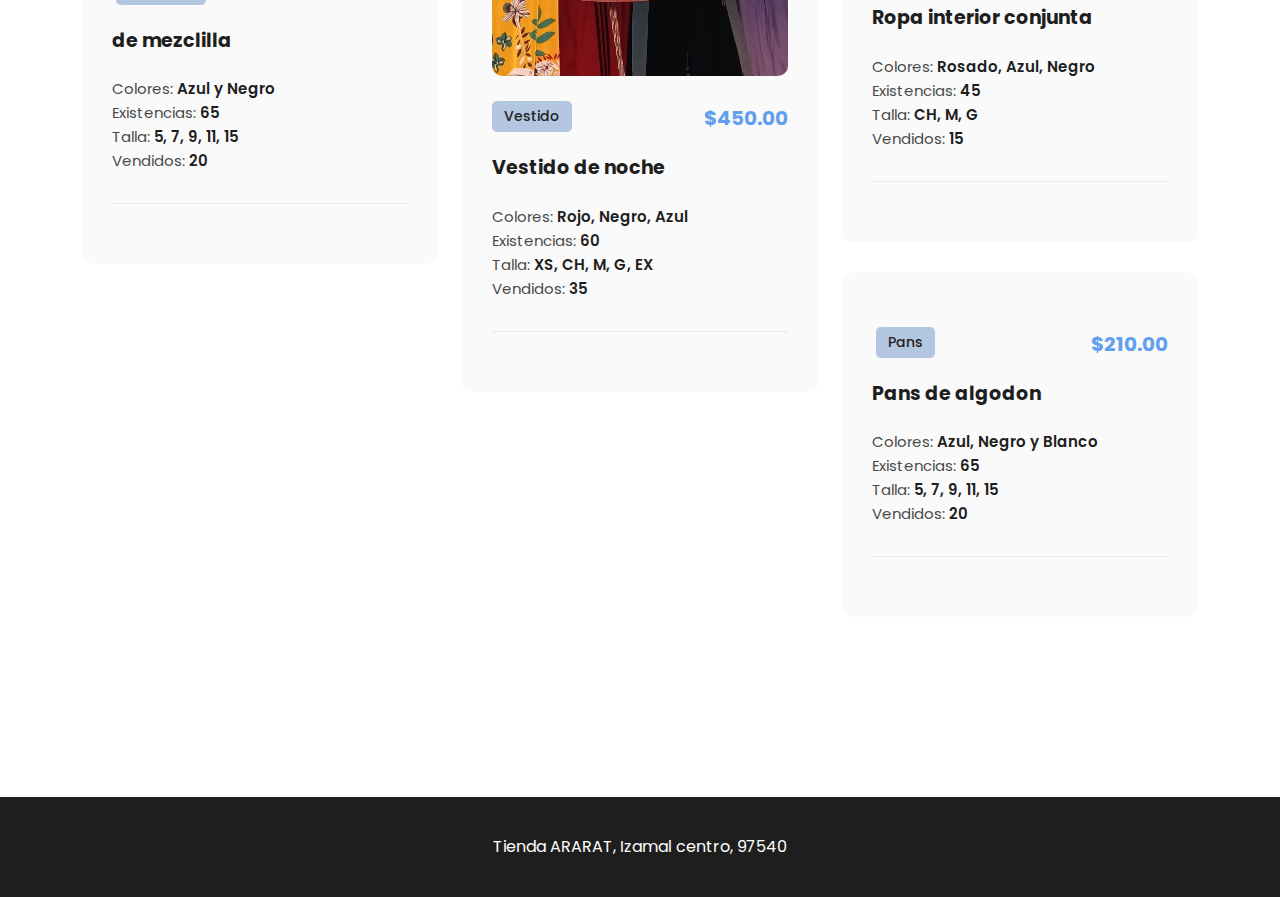
==== commit 1fcfd1f7: "Add files via upload" ====
--- a/productos.html
+++ b/productos.html
@@ -120,10 +120,10 @@
       <div class="row properties-box">
         <div class="col-lg-4 col-md-6 align-self-center mb-30 properties-items col-md-6 adv">
           <div class="item">
-            <a href="property-details.html"><img src="assets/images/blusa1.jpg" alt=""></a>
+            <img src="assets/images/blusa1.jpg" alt="">
             <span class="category">Blusa con mangas</span>
             <h6>$150.00</h6>
-            <h4><a href="property-details.html">Nueva blusa con mangas cortas</a></h4>
+            <h4>Nueva blusa con mangas cortas</h4>
             <ul>
               <li>Colores: <span>Verde, Rojo, Azul y Amarillo</span></li>
               <li>Existencias: <span>20</span></li> <p>
@@ -137,10 +137,10 @@
         </div>
         <div class="col-lg-4 col-md-6 align-self-center mb-30 properties-items col-md-6 str">
           <div class="item">
-            <a href="property-details.html"><img src="assets/images/vestidoniña.jpg" alt=""></a>
+            <img src="assets/images/vestidoniña.jpg" alt="">
             <span class="category">Vestido de niña</span>
             <h6>$290.00</h6>
-            <h4><a href="property-details.html">Vestido corto</a></h4>
+            <h4>Vestido corto</h4>
             <ul>
               <li>Colores: <span>Rosa, Blanco y Rojo</span></li>
               <li>Existencias: <span>60</span></li> <p>
@@ -154,10 +154,10 @@
         </div>
         <div class="col-lg-4 col-md-6 align-self-center mb-30 properties-items col-md-6 adv rac">
           <div class="item">
-            <a href="property-details.html"><img src="assets/images/blusa2.jpg" alt=""></a>
+            <img src="assets/images/blusa2.jpg" alt="">
             <span class="category">Blusa amarilla</span>
             <h6>$160.00</h6>
-            <h4><a href="property-details.html">Nueva blusa amarilla</a></h4>
+            <h4>Nueva blusa amarilla</h4>
             <ul>
               <li>Colores: <span>Amarillo, Azul, y Blanco</span></li>
               <li>Existencias: <span>50</span></li> <p>
@@ -171,10 +171,10 @@
         </div>
         <div class="col-lg-4 col-md-6 align-self-center mb-30 properties-items col-md-6 str">
           <div class="item">
-            <a href="property-details.html"><img src="assets/images/vestido2.jpg" alt=""></a>
+            <img src="assets/images/vestido2.jpg" alt="">
             <span class="category">Vestido</span>
             <h6>$450.00</h6>
-            <h4><a href="property-details.html">Vestido de noche</a></h4>
+            <h4>Vestido de noche</h4>
             <ul>
               <li>Colores: <span>Rojo, Negro, Azul</span></li>
               <li>Existencias: <span>60</span></li> <p>
@@ -188,10 +188,10 @@
         </div>
         <div class="col-lg-4 col-md-6 align-self-center mb-30 properties-items col-md-6 rac str">
           <div class="item">
-            <a href="property-details.html"><img src="assets/images/top.jpg" alt=""></a>
+            <img src="assets/images/top.jpg" alt="">
             <span class="category">Ropa interior</span>
             <h6>$80.00</h6>
-            <h4><a href="property-details.html">Mini Top</a></h4>
+            <h4>>Mini Top</h4>
             <ul>
               <li>Colores: <span>Negro, Rojo y Rosado</span></li>
               <li>Existencias: <span>45</span></li> <p>
@@ -205,10 +205,10 @@
         </div>
         <div class="col-lg-4 col-md-6 align-self-center mb-30 properties-items col-md-6 rac adv">
           <div class="item">
-            <a href="property-details.html"><img src="assets/images/blusa3.jpg" alt=""></a>
+            <img src="assets/images/blusa3.jpg" alt="">
             <span class="category">Blusa</span>
             <h6>$120.00</h6>
-            <h4><a href="property-details.html">Blusa de manga corta</a></h4>
+            <h4>Blusa de manga corta</h4>
             <ul>
               <li>Colores: <span>Negro, Azul, Verde y Rojo</span></li>
               <li>Existencias: <span>20</span></li> <p>
@@ -222,10 +222,10 @@
         </div>
         <div class="col-lg-4 col-md-6 align-self-center mb-30 properties-items col-md-6 rac str">
           <div class="item">
-            <a href="property-details.html"><img src="assets/images/ropainterior.jpg" alt=""></a>
+            <img src="assets/images/ropainterior.jpg" alt="">
             <span class="category">Ropa interior</span>
             <h6>$120.00</h6>
-            <h4><a href="property-details.html">Ropa interior conjunta</a></h4>
+            <h4>Ropa interior conjunta</h4>
             <ul>
               <li>Colores: <span>Rosado, Azul, Negro</span></li>
               <li>Existencias: <span>45</span></li> <p>
@@ -239,10 +239,10 @@
         </div>
         <div class="col-lg-4 col-md-6 align-self-center mb-30 properties-items col-md-6 rac adv">
           <div class="item">
-            <a href="property-details.html"><img src="assets/images/pantalon1.jpg" alt=""></a>
+            <img src="assets/images/pantalon1.jpg" alt="">
             <span class="category">Pantalon</span>
             <h6>$360.00</h6>
-            <h4><a href="property-details.html">Pantalon de mezclilla</a></h4>
+            <h4> de mezclilla</h4>
             <ul>
               <li>Colores: <span>Azul y Negro</span></li>
               <li>Existencias: <span>65</span></li> <p>
@@ -256,10 +256,10 @@
         </div>
         <div class="col-lg-4 col-md-6 align-self-center mb-30 properties-items col-md-6 rac adv">
           <div class="item">
-            <a href="property-details.html"><img src="assets/images/pans.jpg" alt=""></a>
+            <img src="assets/images/pans.jpg" alt="">
             <span class="category">Pans</span>
             <h6>$210.00</h6>
-            <h4><a href="property-details.html">Pans de algodon</a></h4>
+            <h4>Pans de algodon</h4>
             <ul>
               <li>Colores: <span>Azul, Negro y Blanco</span></li>
               <li>Existencias: <span>65</span></li> <p>
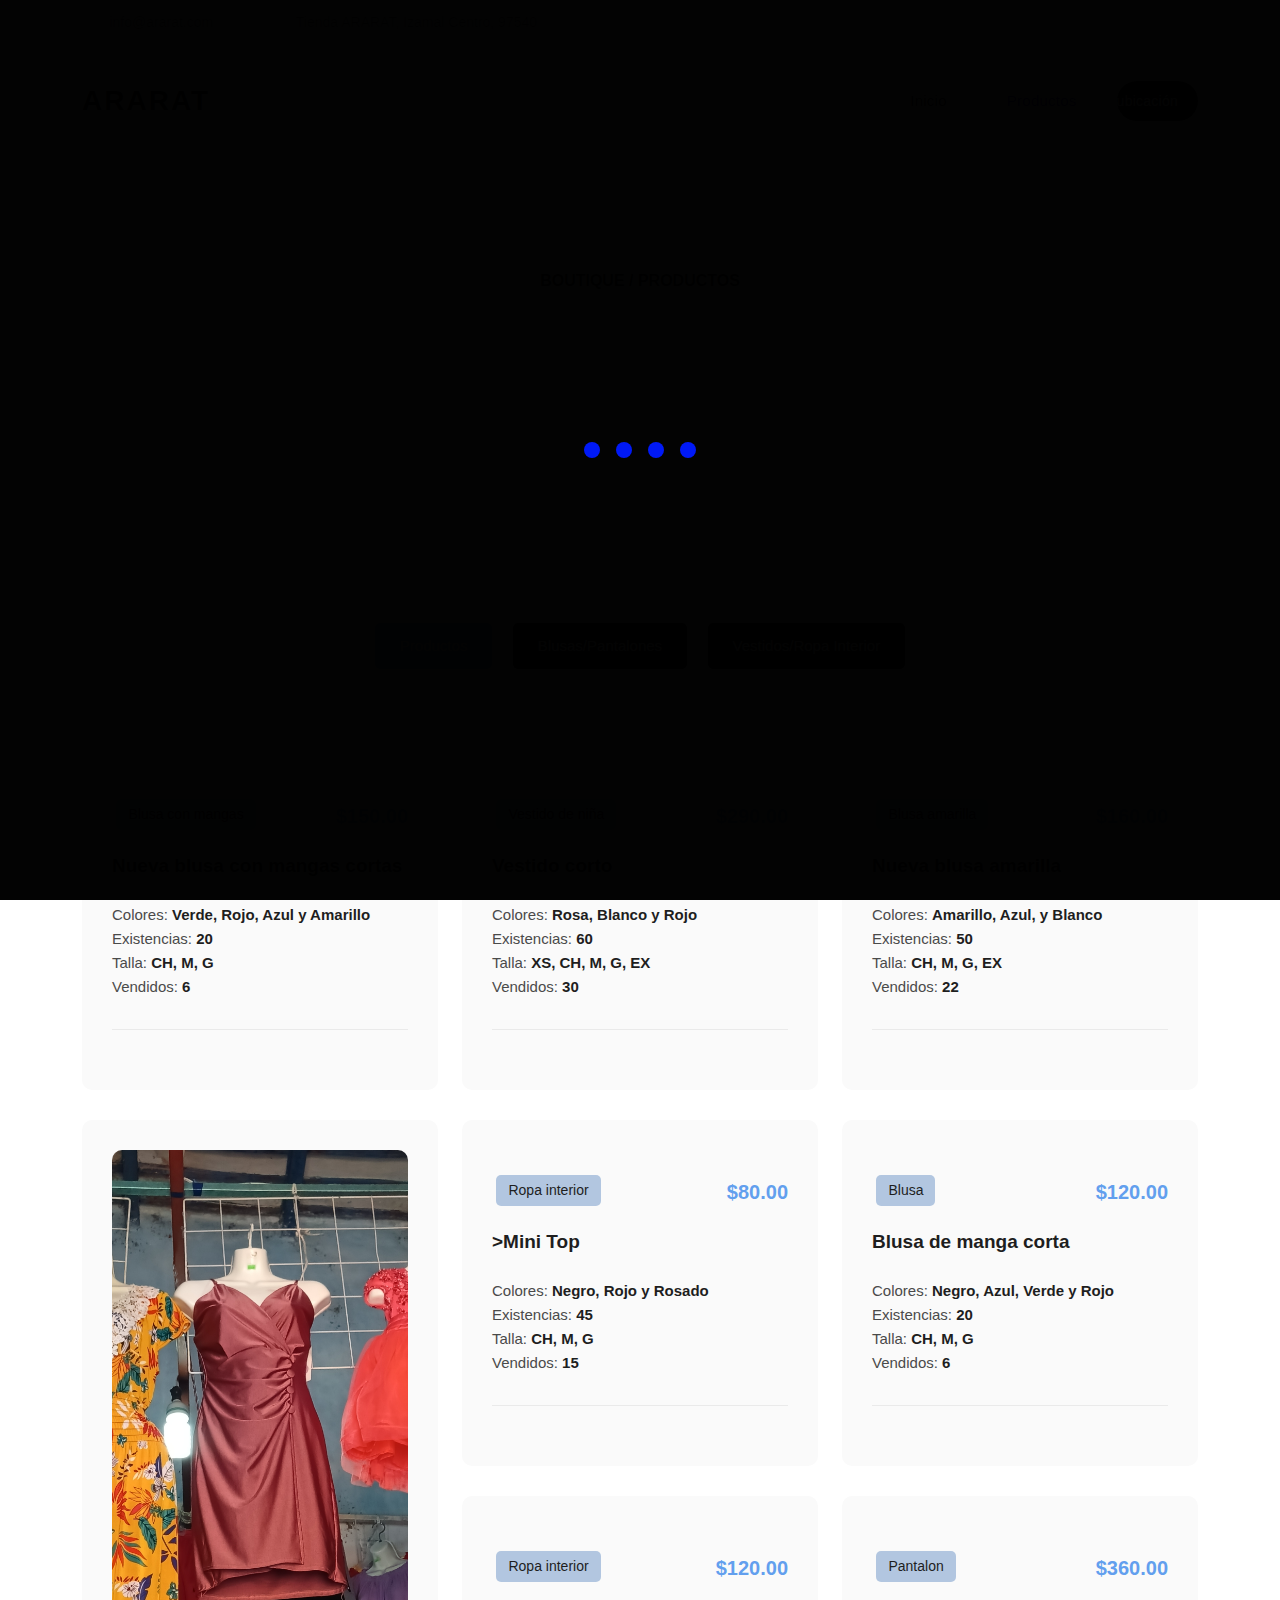
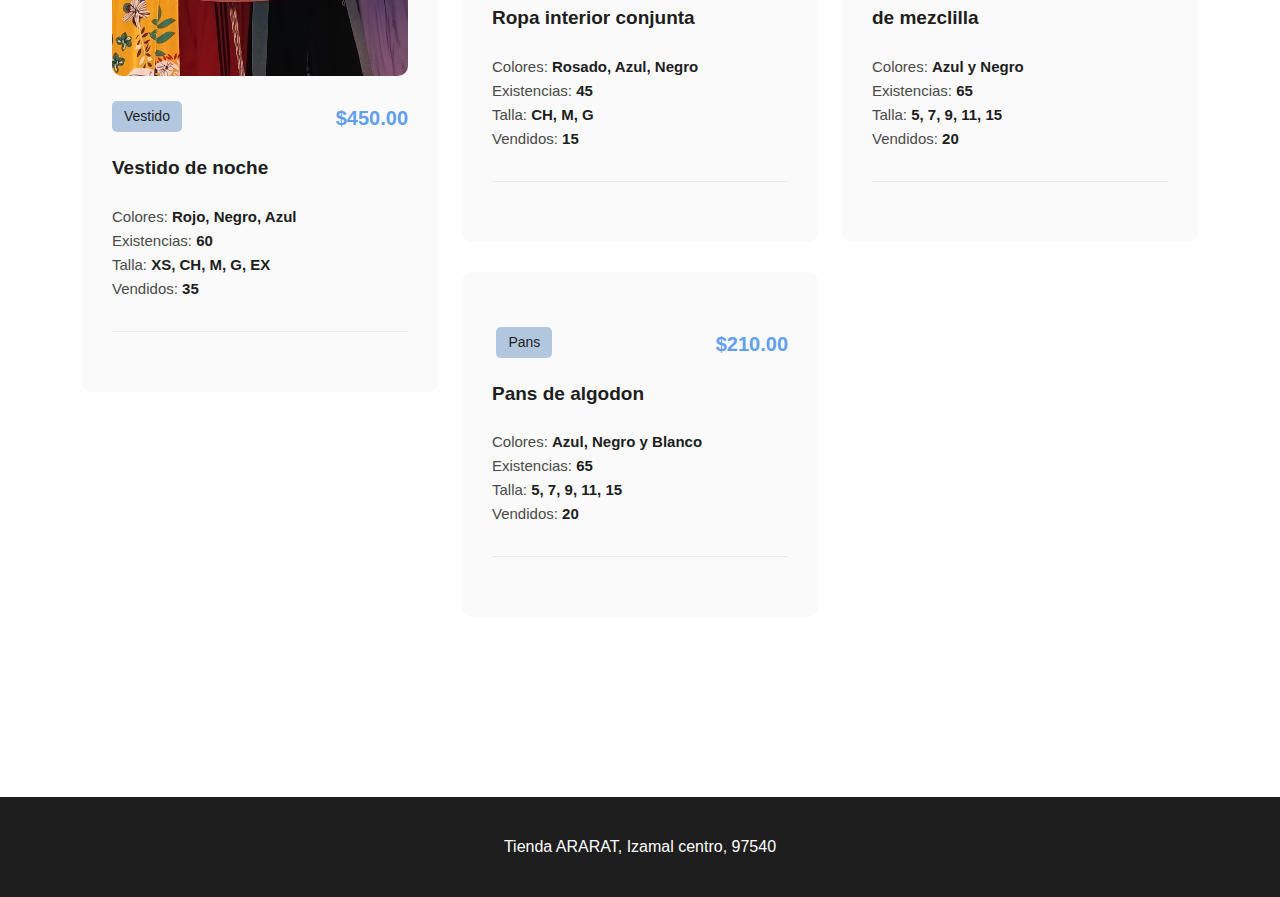
==== commit bd4bf8ed: "Add files via upload" ====
--- a/productos.html
+++ b/productos.html
@@ -283,7 +283,7 @@
   <footer>
     <div class="container">
       <div class="col-lg-12">
-        <p>Tienda ARARAT, Izamal centro, 97540 
+        <p>Tienda ARARAT, Izamal centro, 97540</p> 
   </footer>
 
   <!-- Scripts -->
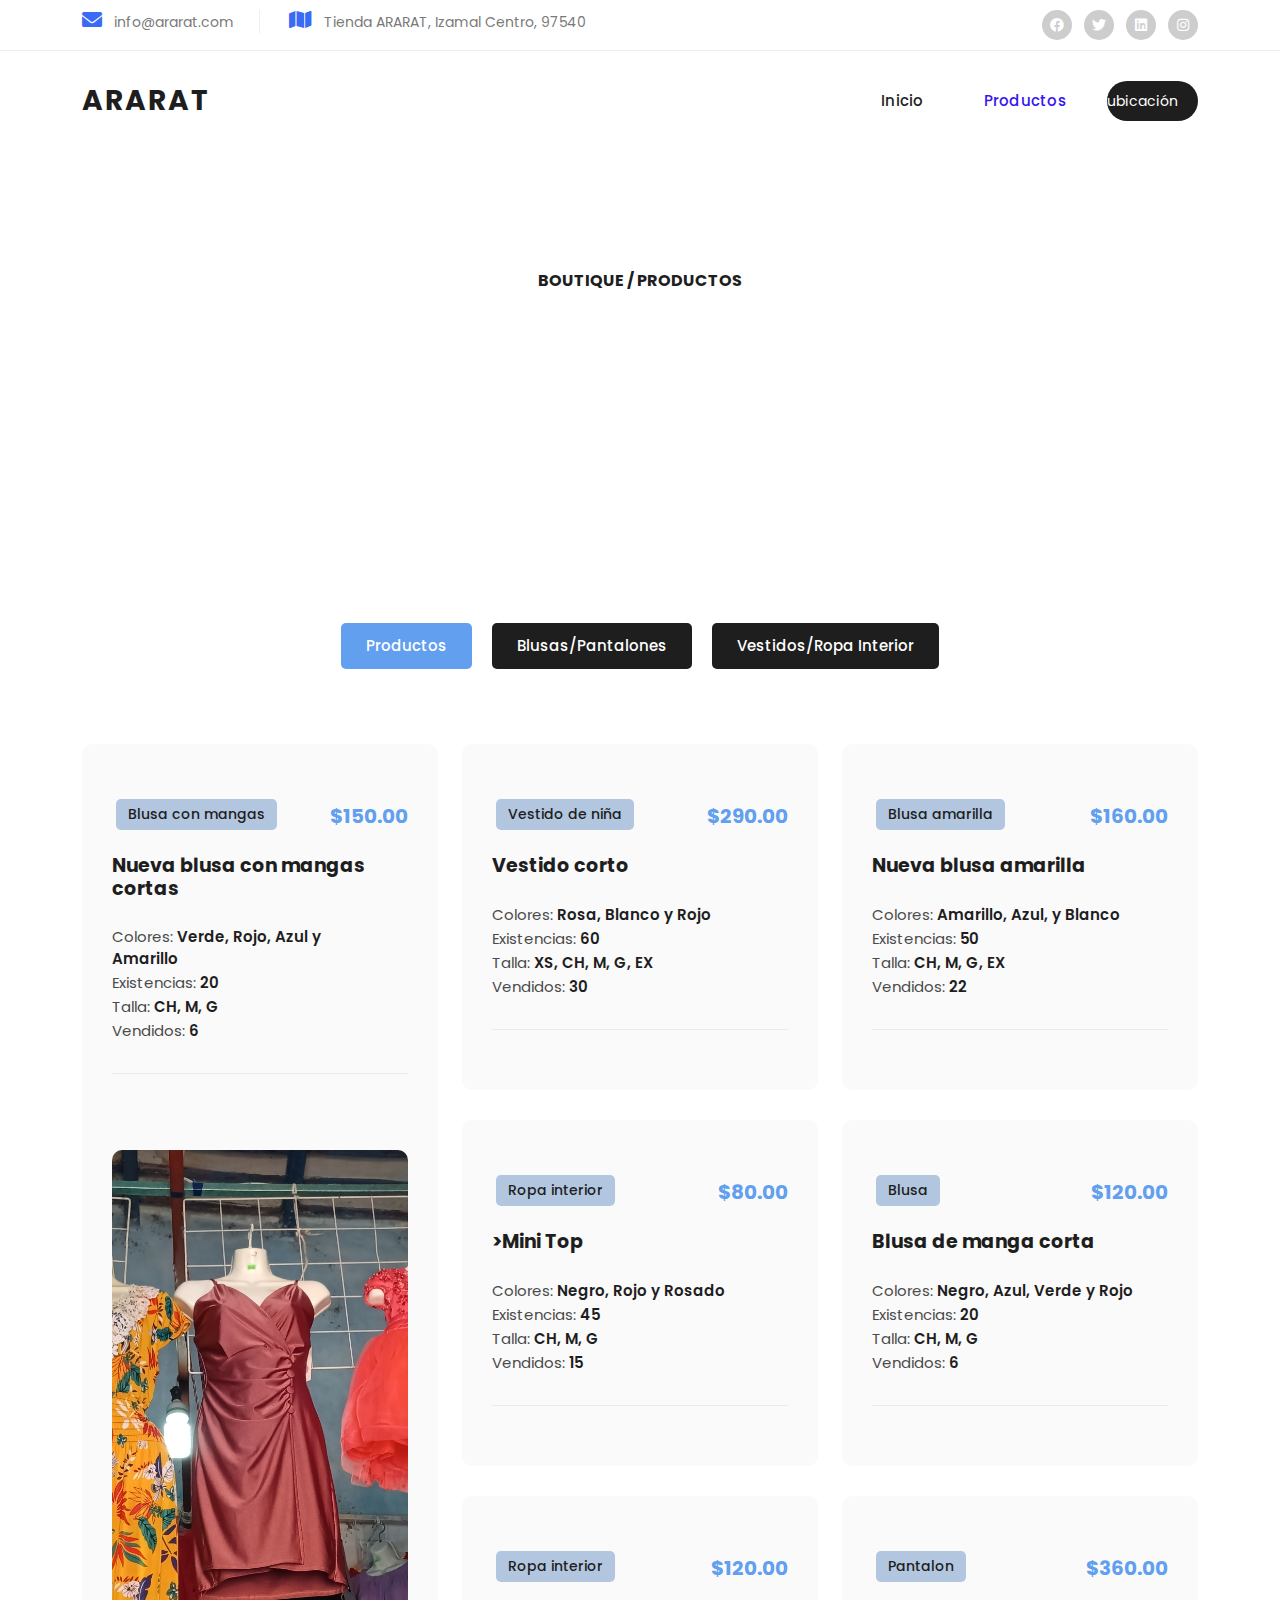
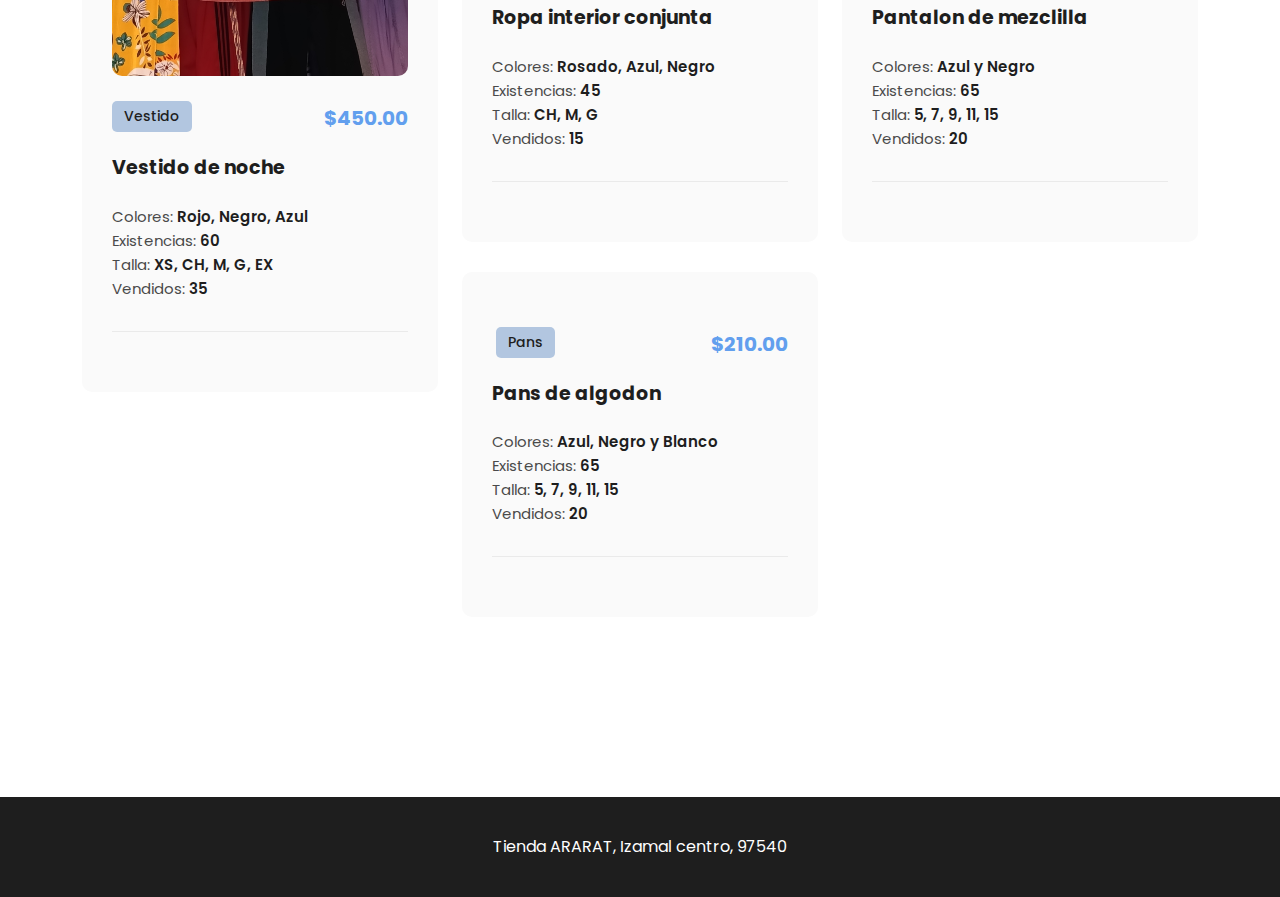
==== commit 502f41ed: "Update productos.html" ====
--- a/productos.html
+++ b/productos.html
@@ -242,7 +242,7 @@
             <img src="assets/images/pantalon1.jpg" alt="">
             <span class="category">Pantalon</span>
             <h6>$360.00</h6>
-            <h4> de mezclilla</h4>
+            <h4>Pantalon de mezclilla</h4>
             <ul>
               <li>Colores: <span>Azul y Negro</span></li>
               <li>Existencias: <span>65</span></li> <p>
@@ -296,4 +296,4 @@
   <script src="assets/js/custom.js"></script>
 
   </body>
-</html>+</html>
